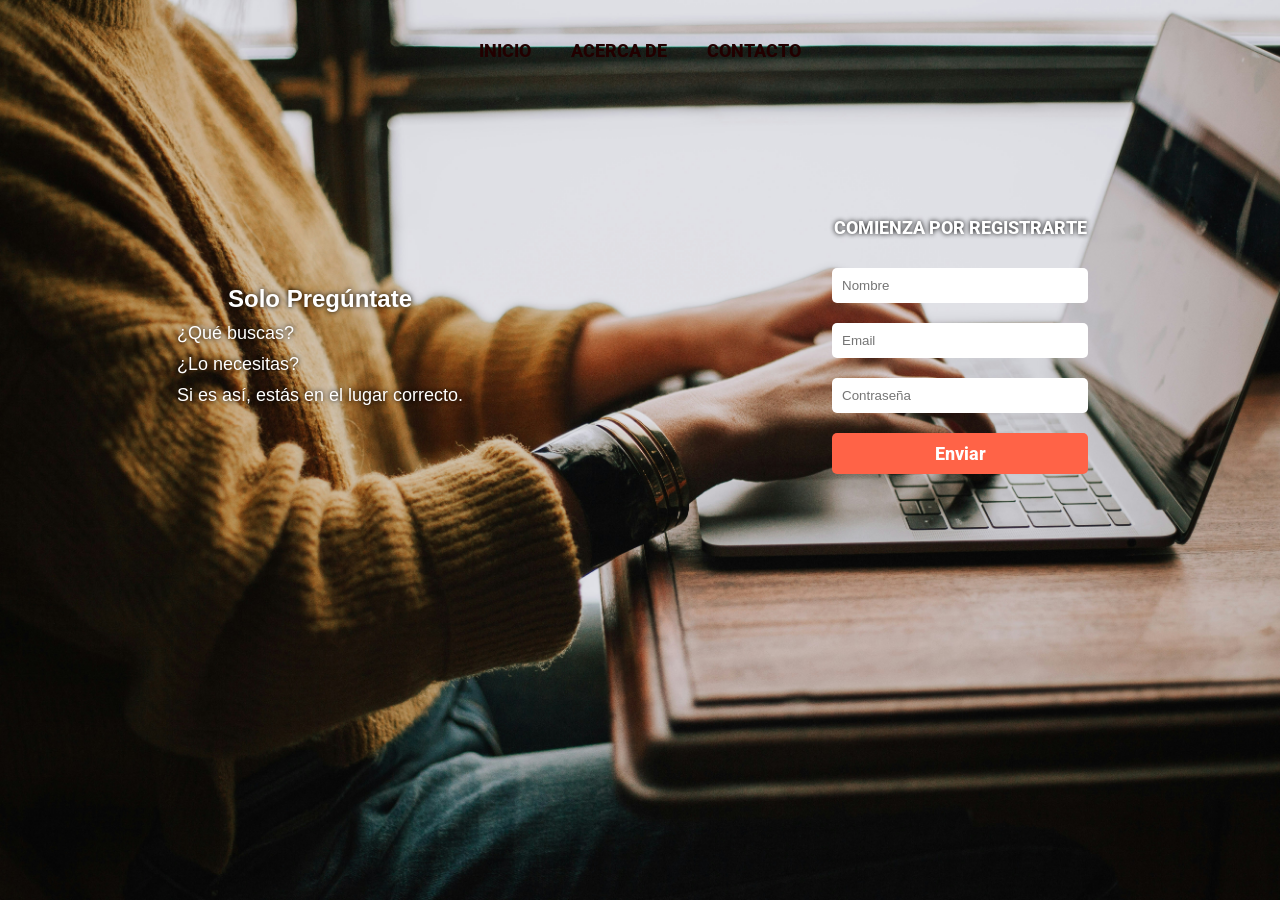
==== MiniPractica/index.html @ 06351184 "Se hicieron cambios" ====
<!DOCTYPE html>
<html lang="en">
<head>
    <meta charset="UTF-8">
    <meta http-equiv="X-UA-Compatible" content="IE=edge">
    <meta name="viewport" content="width=device-width, initial-scale=1.0">
    <title>Práctica</title>
    <!--ENLACES A ARCHIVOS CSS Y FAVICON-->
    <link rel="stylesheet" href="resources/css/style.css">
    <link rel="shortcut icon" href="favicon.ico" type="image/x-icon">
    <!--ENLACES A ARCHIVOS JS-->
    <script src="resources/js/script.js" defer></script>
    <!--ENLACES FUENTES-->
    <link rel="preconnect" href="https://fonts.googleapis.com">
    <link rel="preconnect" href="https://fonts.gstatic.com" crossorigin>
    <link href="https://fonts.googleapis.com/css2?family=Roboto:ital,wght@0,100..900;1,100..900&display=swap" rel="stylesheet">
</head>
<body>
    <header>
        <nav id="nav" class="nav">
            <!--<div>
                <img src="imagen.jpg" alt="Imagen Logo" id="logo">
            </div>-->
            <ul>
                <li><a href="#" id="btn" class="btn">INICIO</a></li>
                <li><a href="#" id="btn" class="btn">ACERCA DE</a></li>
                <li><a href="#" id="btn" class="btn">CONTACTO</a></li>
            </ul>
        </nav>
    </header>
    <main>
        <div class="container">
            <div class="content cont_info">
                <h2>Solo Pregúntate</h2>
                <ul>
                    <li>¿Qué buscas?</li>
                    <li>¿Lo necesitas?</li>
                    <li>Si es así, estás en el lugar correcto.</li>
                </ul>
            </div>
            <div class="content cont_form">
                <h3>COMIENZA POR REGISTRARTE</h3>
                <form action="#" method="post">
                    <input type="text" placeholder="Nombre">
                    <input type="email" placeholder="Email" required>
                    <input type="password" placeholder="Contraseña" required>
                    <button type="submit">Enviar</button>
                </form>
            </div>
        </div>
    </main>
</body>
</html>
---- MiniPractica/resources/css/style.css ----
*{
    margin: 0;
    padding: 0;
    box-sizing: border-box;
    text-decoration: none;
    
}
body{
    font-family: 'Poppins', sans-serif;
    background-image: url("../images/IMG-01.jpg");
    background-repeat: no-repeat;
    background-position: center;
    background-size: cover;
    width: 100%;
    height: 100vh;
}
nav{
    display: flex;
    justify-content: space-around;
    align-items: center;
    height: 100px;
    width: 100%;
}
ul{
    list-style: none;
    color: #ffffff;
}
nav ul{
    display: flex;
    list-style: none;
}
nav ul li{
    margin: 0 20px;
}
nav ul li a{
    color: #220000;
    font-family: 'Roboto', sans-serif;
    font-weight: 800;
    font-size: 18px;
    transition: 0.3s;
    padding: 5px 0px;
}
nav ul li a:hover{
    color: #ff6347;
    padding: 5px 0px;
}
.container{
    display: flex;
    width: 100%;
    height: 200px;
    justify-content: space-around;
    margin-top: 150px;
}    
.cont_info{
    width: 50%;
    display: flex;
    flex-direction: column;
    justify-content: center;
    color: #ffffff;
    align-items: center;
    text-shadow: 0px 0px 5px #000000;
}
.cont_info ul h2{    
    margin: 0px 0px 20px 0px;
}
.cont_info ul li{
    margin: 10px 0px 10px 0px;
    font-size: 18px
}
.cont_form{
    width: 50%;
    display: flex;
    flex-direction: column;
    justify-content: center;
    color: #ffffff;
    align-items: center;
    text-shadow: 0px 0px 5px #000000;
}
.cont_form h3{
    margin-bottom: 20px;
    color: #ffffff;
    font-family: 'Roboto', sans-serif;
    font-weight: 800;
    font-size: 18px;
}
.cont_form form{
    display: flex;
    flex-direction: column;
    width: 40%;
    
}
.cont_form form input{
    margin: 10px 0px 10px 0px;
    padding: 10px;
    border: none;
    border-radius: 5px;
}
.cont_form form button{
    margin: 10px 0px 10px 0px;
    padding: 10px;
    border: none;
    border-radius: 5px;
    background-color: #ff6347;
    color: #ffffff;
    font-family: 'Roboto', sans-serif;
    font-weight: 800;
    font-size: 18px;
    cursor: pointer;
}
.cont_form form button:hover{
    background-color: #ff4500;
}
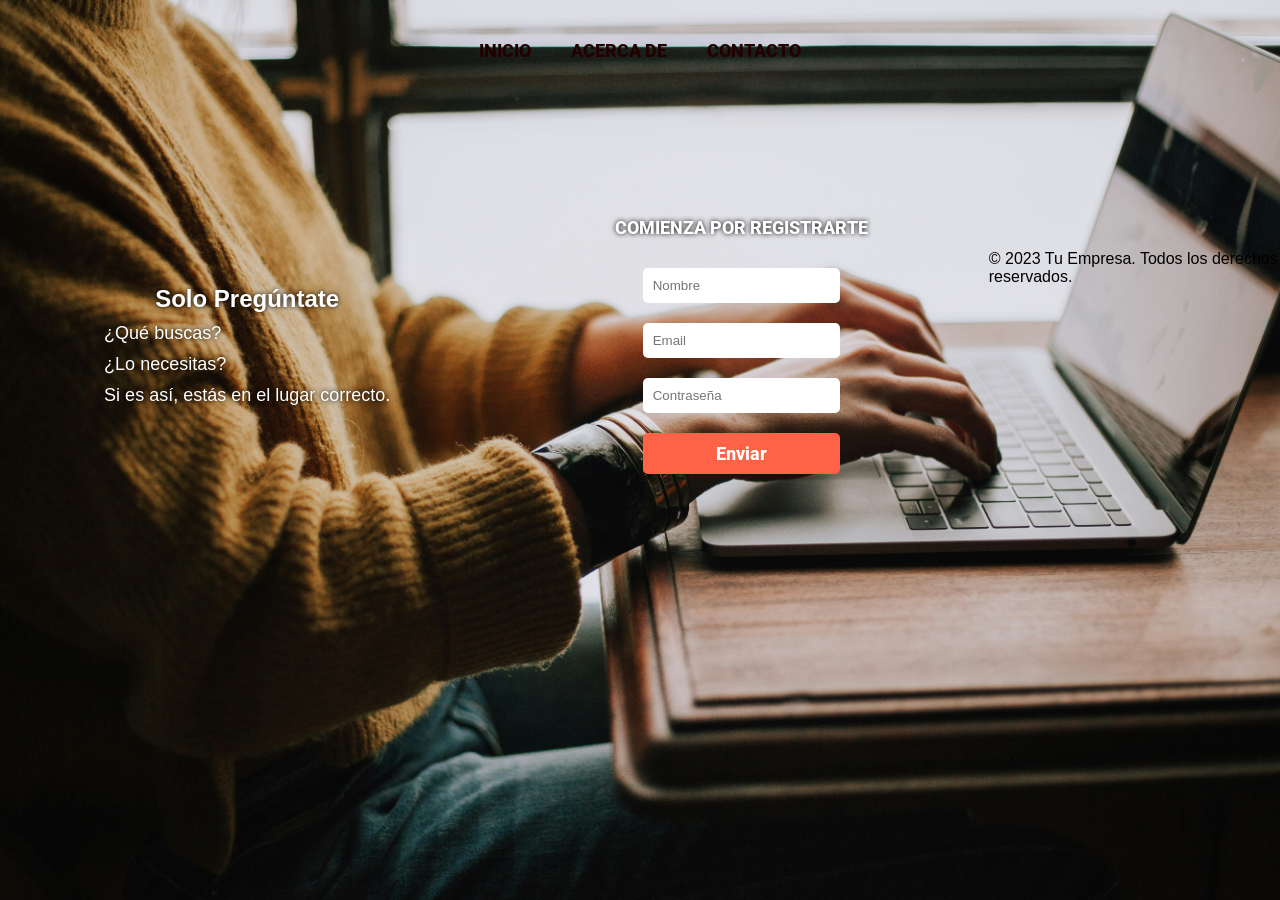
==== commit 805ad00d: "Se agrego el footer" ====
--- a/MiniPractica/index.html
+++ b/MiniPractica/index.html
@@ -47,6 +47,10 @@
                     <button type="submit">Enviar</button>
                 </form>
             </div>
+
+            <footer>
+                <p>&copy; 2023 Tu Empresa. Todos los derechos reservados.</p>
+            </footer>
         </div>
     </main>
 </body>
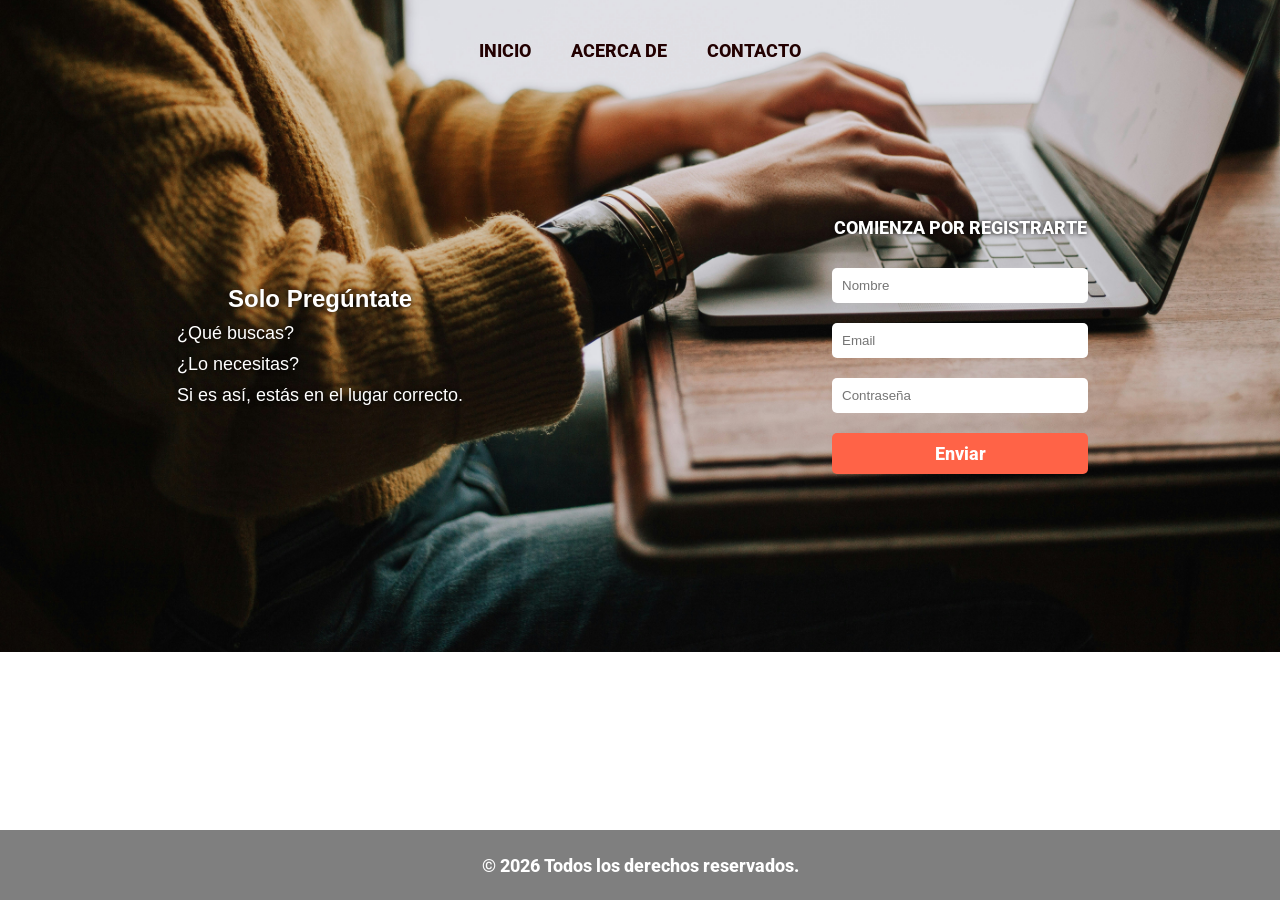
==== commit bb1f1b76: "Se aplicaron varios cambios." ====
--- a/MiniPractica/index.html
+++ b/MiniPractica/index.html
@@ -40,18 +40,17 @@
             </div>
             <div class="content cont_form">
                 <h3>COMIENZA POR REGISTRARTE</h3>
-                <form action="#" method="post">
+                <form action="resources/database/conexion.php" method="post">
                     <input type="text" placeholder="Nombre">
                     <input type="email" placeholder="Email" required>
                     <input type="password" placeholder="Contraseña" required>
                     <button type="submit">Enviar</button>
                 </form>
             </div>
-
-            <footer>
-                <p>&copy; 2023 Tu Empresa. Todos los derechos reservados.</p>
-            </footer>
         </div>
+        <footer>
+            <p>© 2026 Todos los derechos reservados.</p>
+        </footer>
     </main>
 </body>
 </html>
--- a/MiniPractica/resources/css/style.css
+++ b/MiniPractica/resources/css/style.css
@@ -12,7 +12,8 @@
     background-position: center;
     background-size: cover;
     width: 100%;
-    height: 100vh;
+    height: 100%;
+
 }
 nav{
     display: flex;
@@ -109,4 +110,18 @@
 }
 .cont_form form button:hover{
     background-color: #ff4500;
+}
+footer{
+    display: flex;
+    justify-content: center;
+    align-items: center;
+    height: 70px;
+    width: 100%;
+    background-color: rgba(0, 0, 0, 0.5);
+    color: #ffffff;
+    font-family: 'Roboto', sans-serif;
+    font-weight: 800;
+    font-size: 18px;
+    position: absolute;
+    bottom: 0;
 }
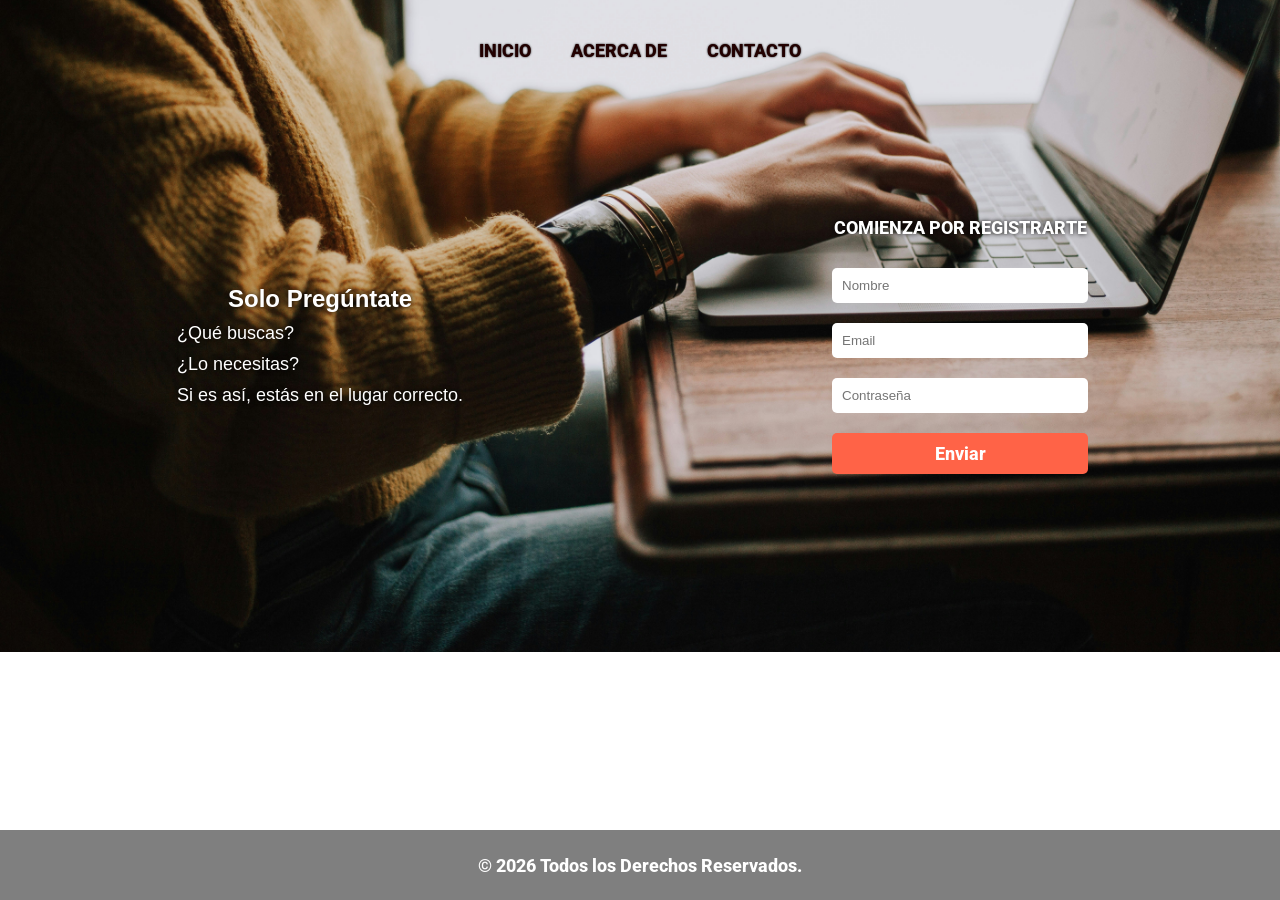
==== commit 268f4cd4: "Se aplicaron cambios" ====
--- a/MiniPractica/index.html
+++ b/MiniPractica/index.html
@@ -40,16 +40,16 @@
             </div>
             <div class="content cont_form">
                 <h3>COMIENZA POR REGISTRARTE</h3>
-                <form action="resources/database/conexion.php" method="post">
-                    <input type="text" placeholder="Nombre">
-                    <input type="email" placeholder="Email" required>
-                    <input type="password" placeholder="Contraseña" required>
+                <form action="resources/database/registro.php" method="post">
+                    <input type="text" name="nombre" placeholder="Nombre">
+                    <input type="email" name="email" placeholder="Email" required>
+                    <input type="password" name="password" placeholder="Contraseña" required>
                     <button type="submit">Enviar</button>
                 </form>
             </div>
         </div>
         <footer>
-            <p>© 2026 Todos los derechos reservados.</p>
+            <p>© 2026 Todos los Derechos Reservados.</p>
         </footer>
     </main>
 </body>
--- a/MiniPractica/resources/css/style.css
+++ b/MiniPractica/resources/css/style.css
@@ -40,6 +40,7 @@
     font-size: 18px;
     transition: 0.3s;
     padding: 5px 0px;
+    text-shadow: 0px 0px 2px #000000;
 }
 nav ul li a:hover{
     color: #ff6347;
